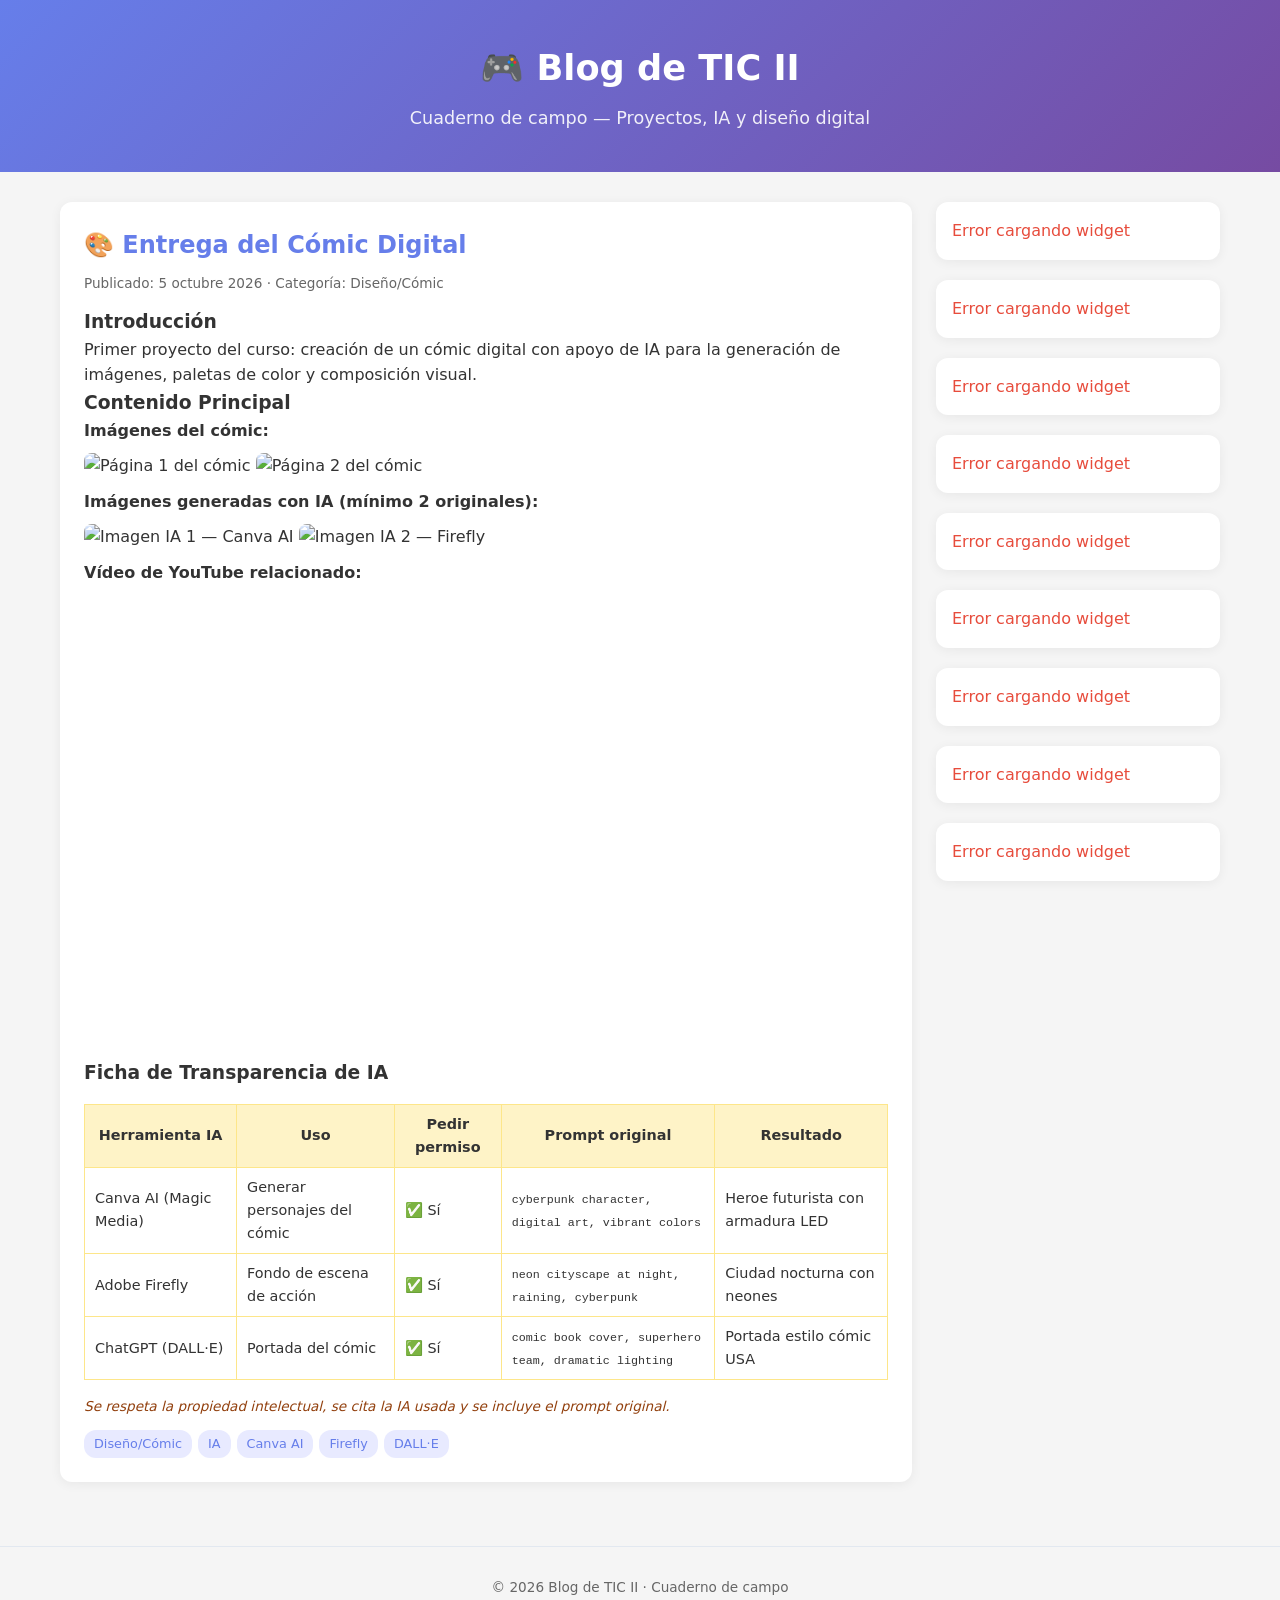
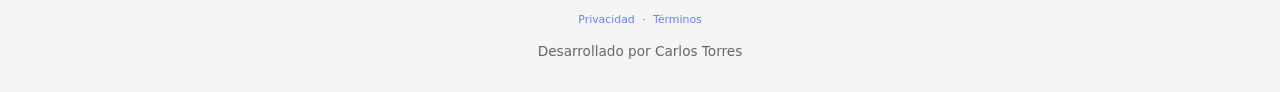
==== public/index.html @ 3292f3f3 "initial commit: blogger blog with 4 pages and 9 widgets" ====
<!DOCTYPE html>
<html lang="es">
<head>
  <meta charset="UTF-8">
  <meta name="viewport" content="width=device-width, initial-scale=1.0">
  <title>Inicio / Muro de Entradas — Blog de TIC II</title>
  <link rel="stylesheet" href="css/style.css">
</head>
<body>
  <header class="header">
    <h1>🎮 Blog de TIC II</h1>
    <p>Cuaderno de campo — Proyectos, IA y diseño digital</p>
  </header>

  <div class="layout">
    <main class="main">
      <!-- ENTRADA 1: Entrega del Cómic Digital -->
      <article class="post">
        <h2>🎨 Entrega del Cómic Digital</h2>
        <div class="meta">Publicado: 5 octubre 2026 · Categoría: Diseño/Cómic</div>

        <h3>Introducción</h3>
        <p>Primer proyecto del curso: creación de un cómic digital con apoyo de IA para la generación de imágenes, paletas de color y composición visual.</p>

        <h3>Contenido Principal</h3>
        <p><strong>Imágenes del cómic:</strong></p>
        <img src="img/comic-1.jpg" alt="Página 1 del cómic" />
        <img src="img/comic-2.jpg" alt="Página 2 del cómic" />

        <p><strong>Imágenes generadas con IA (mínimo 2 originales):</strong></p>
        <img src="img/ia-1.jpg" alt="Imagen IA 1 — Canva AI" />
        <img src="img/ia-2.jpg" alt="Imagen IA 2 — Firefly" />

        <p><strong>Vídeo de YouTube relacionado:</strong></p>
        <div class="video-wrap">
          <iframe src="https://www.youtube.com/embed/dQw4w9WgXcQ" frameborder="0" allowfullscreen></iframe>
        </div>

        <h3>Ficha de Transparencia de IA</h3>
        <table class="transparency">
          <tr><th>Herramienta IA</th><th>Uso</th><th>Pedir permiso</th><th>Prompt original</th><th>Resultado</th></tr>
          <tr>
            <td>Canva AI (Magic Media)</td>
            <td>Generar personajes del cómic</td>
            <td>✅ Sí</td>
            <td><code>cyberpunk character, digital art, vibrant colors</code></td>
            <td>Heroe futurista con armadura LED</td>
          </tr>
          <tr>
            <td>Adobe Firefly</td>
            <td>Fondo de escena de acción</td>
            <td>✅ Sí</td>
            <td><code>neon cityscape at night, raining, cyberpunk</code></td>
            <td>Ciudad nocturna con neones</td>
          </tr>
          <tr>
            <td>ChatGPT (DALL·E)</td>
            <td>Portada del cómic</td>
            <td>✅ Sí</td>
            <td><code>comic book cover, superhero team, dramatic lighting</code></td>
            <td>Portada estilo cómic USA</td>
          </tr>
        </table>
        <p class="transparency-note"><em>Se respeta la propiedad intelectual, se cita la IA usada y se incluye el prompt original.</em></p>

        <div class="tags">
          <span>Diseño/Cómic</span><span>IA</span><span>Canva AI</span><span>Firefly</span><span>DALL·E</span>
        </div>
      </article>
    </main>

    <aside class="sidebar">
      <div class="widget" id="widget-search"></div>
      <div class="widget" id="widget-counter"></div>
      <div class="widget" id="widget-weather"></div>
      <div class="widget" id="widget-contact"></div>
      <div class="widget" id="widget-poll"></div>
      <div class="widget" id="widget-comments"></div>
      <div class="widget" id="widget-clock"></div>
      <div class="widget" id="widget-rss"></div>
      <div class="widget" id="widget-translate"></div>
    </aside>
  </div>

  <footer class="footer">
    <p>&copy; 2026 Blog de TIC II · Cuaderno de campo</p>
    <p class="footer-legal"><a href="privacidad.html">Privacidad</a> · <a href="terminos.html">Términos</a></p>
    <p>Desarrollado por Carlos Torres</p>
  </footer>

  <script src="js/widgets.js"></script>
  <script src="js/main.js"></script>
</body>
</html>
---- public/css/style.css ----
:root {
  --primary: #667eea;
  --primary-dark: #5a67d8;
  --secondary: #764ba2;
  --accent: #fbbf24;
  --bg: #f5f5f5;
  --card-bg: #ffffff;
  --text: #333333;
  --muted: #666666;
  --border: #e2e8f0;
  --radius: 12px;
  --shadow: 0 2px 12px rgba(0,0,0,0.06);
  --transition: all .2s ease;
}

* {
  margin: 0;
  padding: 0;
  box-sizing: border-box;
}

body {
  font-family: 'Segoe UI', system-ui, sans-serif;
  background: var(--bg);
  color: var(--text);
  line-height: 1.6;
}

a {
  color: var(--primary);
  text-decoration: none;
}
a:hover {
  text-decoration: underline;
}

header {
  background: linear-gradient(135deg, var(--primary), var(--secondary));
  color: #fff;
  padding: 40px 20px;
  text-align: center;
}
header h1 {
  font-size: 2.2em;
  margin-bottom: 8px;
}
header p {
  opacity: 0.9;
  font-size: 1.1em;
}

.layout {
  display: flex;
  gap: 24px;
  max-width: 1200px;
  margin: 30px auto;
  padding: 0 20px;
}
.main {
  flex: 3;
  min-width: 0;
}
.sidebar {
  flex: 1;
  min-width: 200px;
}

/* Cards */
.post, .profile-card, .section, .category {
  background: var(--card-bg);
  border-radius: var(--radius);
  padding: 24px;
  margin-bottom: 24px;
  box-shadow: var(--shadow);
  transition: var(--transition);
}
.post:hover, .profile-card:hover, .section:hover, .category:hover {
  transform: translateY(-2px);
  box-shadow: 0 4px 20px rgba(0,0,0,0.08);
}

/* Post specifics */
.post h2 {
  color: var(--primary);
  margin-bottom: 8px;
}
.post .meta {
  font-size: 0.85em;
  color: var(--muted);
  margin-bottom: 12px;
}
.post img, .post video {
  max-width: 100%;
  border-radius: 8px;
  margin: 10px 0;
}
.video-wrap {
  position: relative;
  padding-bottom: 56.25%;
  height: 0;
  overflow: hidden;
  border-radius: 8px;
  margin: 10px 0;
}
.video-wrap iframe {
  position: absolute;
  top: 0;
  left: 0;
  width: 100%;
  height: 100%;
  border: 0;
}
.transparency {
  width: 100%;
  border-collapse: collapse;
  margin: 16px 0;
  font-size: 0.9em;
}
.transparency th,
.transparency td {
  padding: 8px 10px;
  border: 1px solid #fde68a;
}
.transparency th {
  background: #fef3c7;
}
.transparency-note {
  margin-top: 10px;
  font-size: 0.85em;
  color: #92400e;
}
.tags {
  display: flex;
  gap: 6px;
  flex-wrap: wrap;
  margin-top: 12px;
}
.tags span {
  background: #e8eaff;
  color: var(--primary);
  padding: 4px 10px;
  border-radius: 12px;
  font-size: 0.8em;
}

/* Profile card */
.profile-card {
  text-align: center;
}
.profile-card img {
  width: 150px;
  height: 150px;
  border-radius: 50%;
  object-fit: cover;
  border: 4px solid var(--primary);
  margin-bottom: 16px;
}
.profile-card h2 {
  color: var(--primary);
  margin: 12px 0 4px;
}
.profile-card .role {
  color: var(--muted);
  font-size: 0.9em;
  margin-bottom: 16px;
}
.skills {
  display: flex;
  gap: 8px;
  flex-wrap: wrap;
  justify-content: center;
  margin: 16px 0;
}
.skills span {
  background: #e8eaff;
  color: var(--primary);
  padding: 6px 14px;
  border-radius: 20px;
  font-size: 0.85em;
}

/* Section titles */
.section h2, .category h2 {
  color: var(--primary);
  margin-bottom: 16px;
  border-bottom: 2px solid #e8eaff;
  padding-bottom: 8px;
}

/* Project list */
.project-list {
  list-style: none;
}
.project-list li {
  padding: 10px 0;
  border-bottom: 1px solid #eee;
  display: flex;
  justify-content: space-between;
  align-items: center;
}
.project-list li:last-child {
  border-bottom: none;
}
.project-list a {
  color: var(--primary);
  font-weight: 500;
}
.project-list a:hover {
  text-decoration: underline;
}
.badge {
  font-size: 0.75em;
  padding: 3px 8px;
  border-radius: 10px;
}
.badge-done {
  background: #d1fae5;
  color: #065f46;
}
.badge-wip {
  background: #fef3c7;
  color: #92400e;
}
.badge-planned {
  background: #e5e7eb;
  color: #4b5563;
}

/* Tool list */
.tool-list {
  list-style: none;
}
.tool-list li {
  padding: 10px 0;
  border-bottom: 1px solid #eee;
  display: flex;
  justify-content: space-between;
  align-items: center;
}
.tool-list li:last-child {
  border-bottom: none;
}
.tool-list a {
  color: #1a73e8;
  font-weight: 500;
}
.tool-list a:hover {
  text-decoration: underline;
}
.tag {
  font-size: 0.75em;
  padding: 3px 8px;
  border-radius: 10px;
  background: #e8eaff;
  color: var(--primary);
}

/* Widgets */
.widget {
  background: var(--card-bg);
  border-radius: var(--radius);
  padding: 16px;
  margin-bottom: 20px;
  box-shadow: var(--shadow);
}
.widget h3 {
  margin-top: 0;
  margin-bottom: 12px;
  color: var(--primary);
  font-size: 1.1em;
}

/* Nav (injected) */
.nav {
  display: flex;
  justify-content: space-between;
  align-items: center;
  background: #fff;
  padding: 12px 20px;
  box-shadow: 0 2px 8px rgba(0,0,0,0.08);
  margin-bottom: 24px;
}
.nav-brand {
  font-weight: 600;
  color: var(--primary);
  font-size: 1.2em;
}
.nav-links {
  display: flex;
  gap: 16px;
}
.nav-links a {
  color: var(--primary);
  font-weight: 500;
  padding: 6px 12px;
  border-radius: 20px;
  transition: var(--transition);
}
.nav-links a:hover {
  background: var(--primary);
  color: #fff;
}

/* Footer */
.footer {
  text-align: center;
  padding: 30px;
  color: var(--muted);
  font-size: 0.85em;
  margin-top: 40px;
  border-top: 1px solid var(--border);
}
.footer-legal {
  margin: 12px 0;
  font-size: 0.8em;
}
.footer-legal a {
  color: var(--primary);
  margin: 0 4px;
}
.footer-legal a:hover {
  text-decoration: underline;
}

/* Responsive */
@media (max-width: 768px) {
  .layout {
    flex-direction: column;
  }
  header h1 {
    font-size: 1.8em;
  }
}
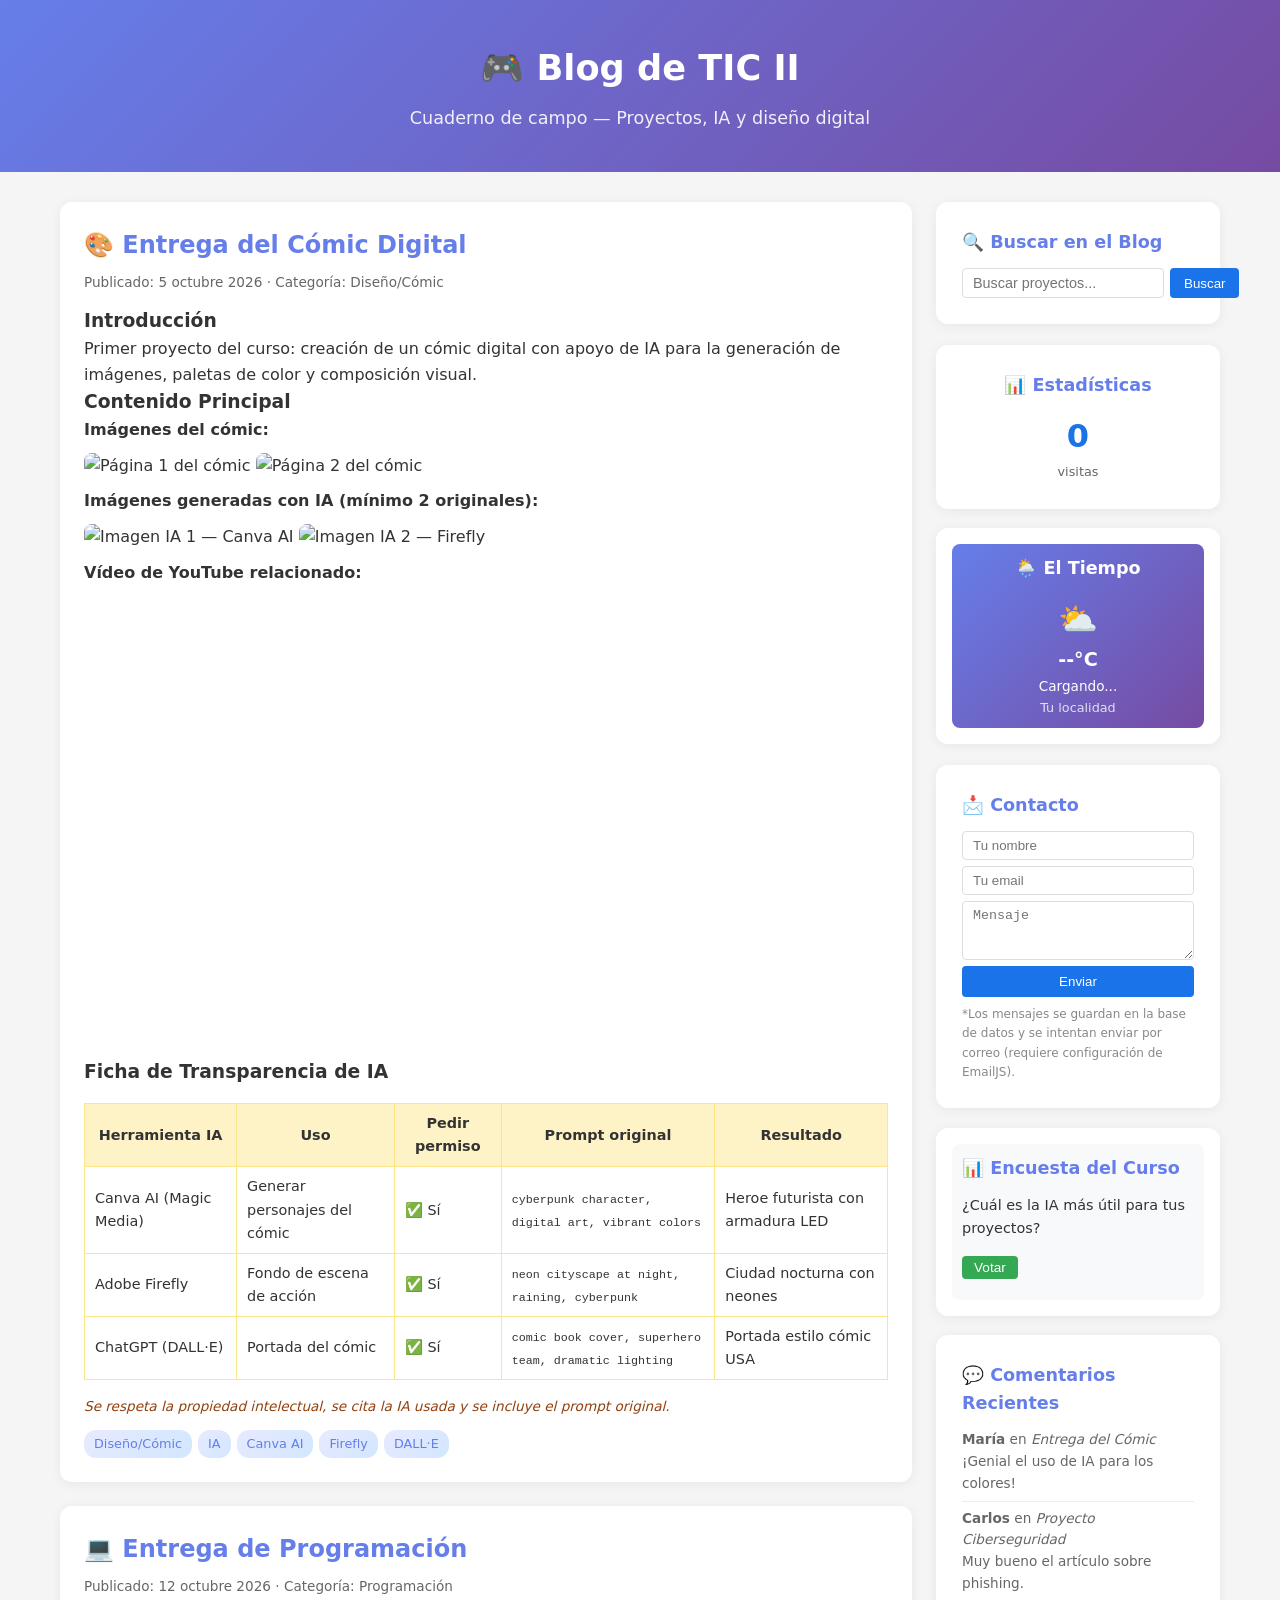
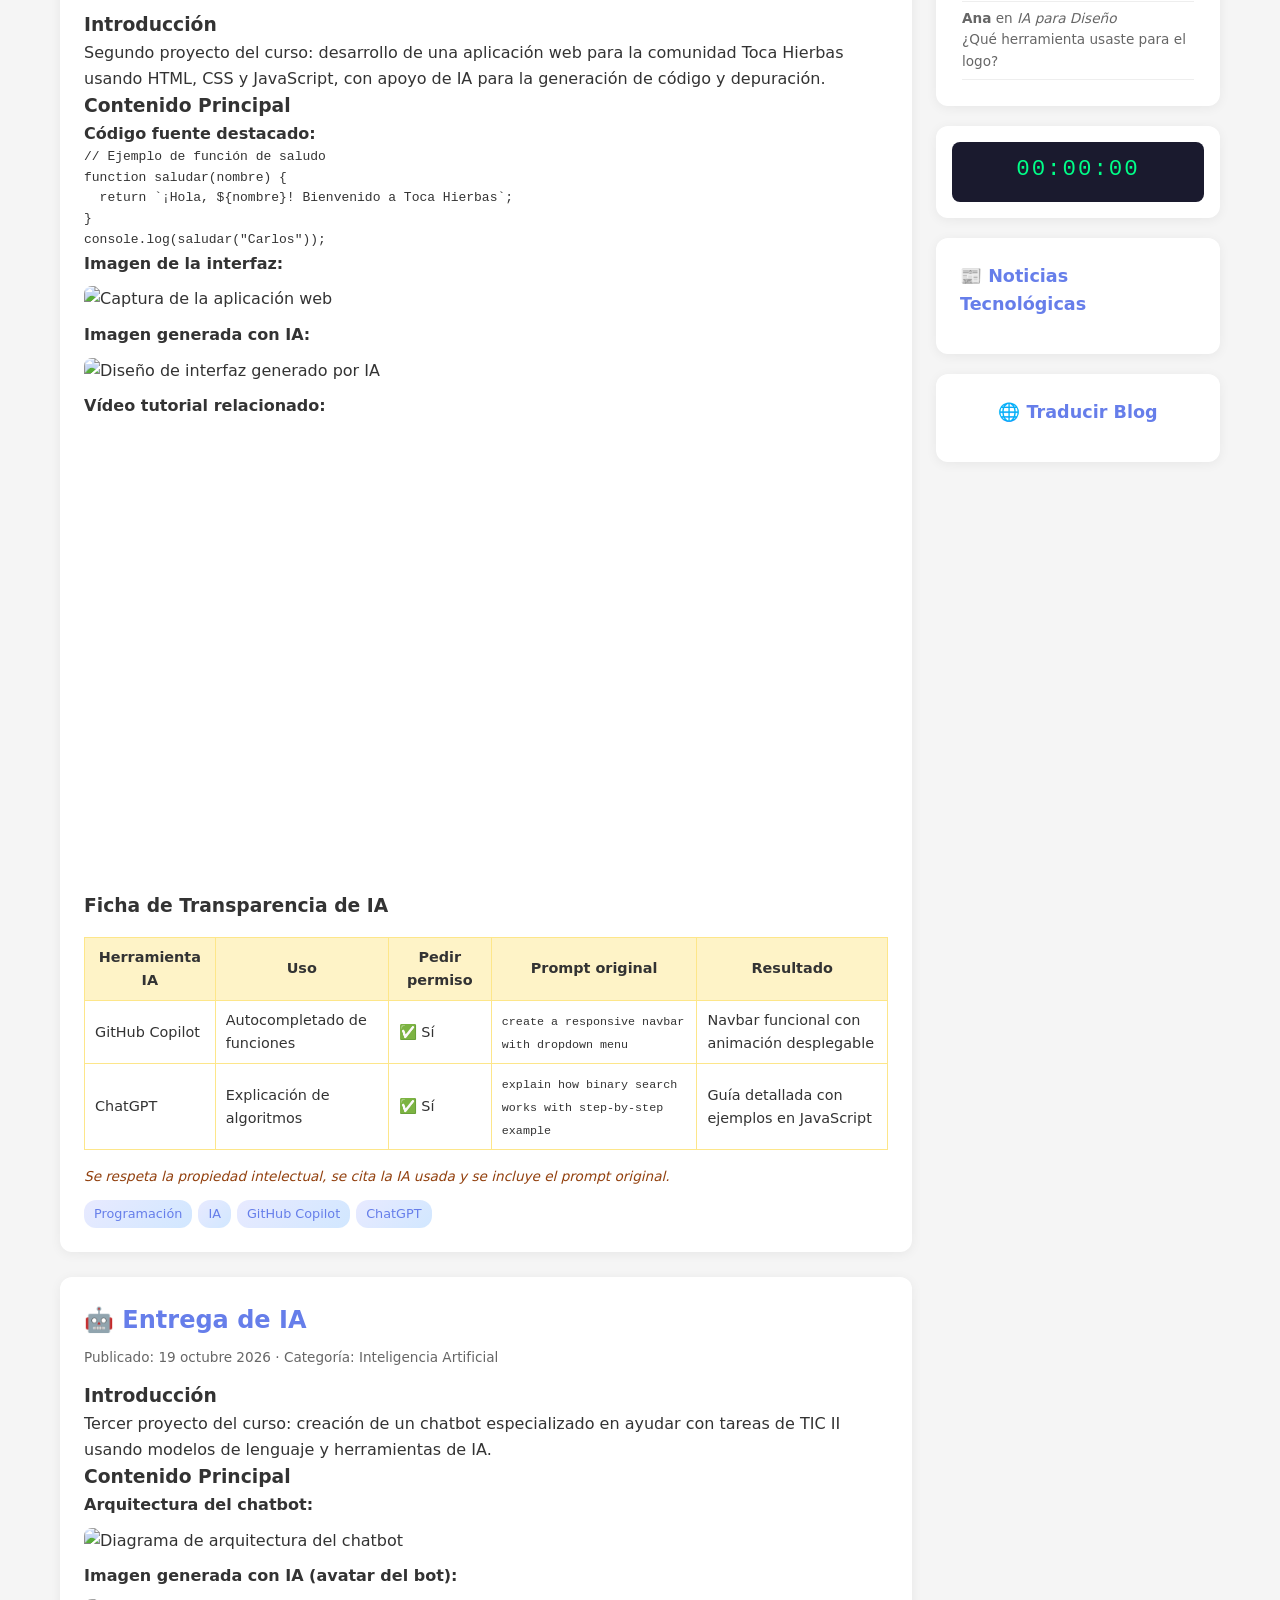
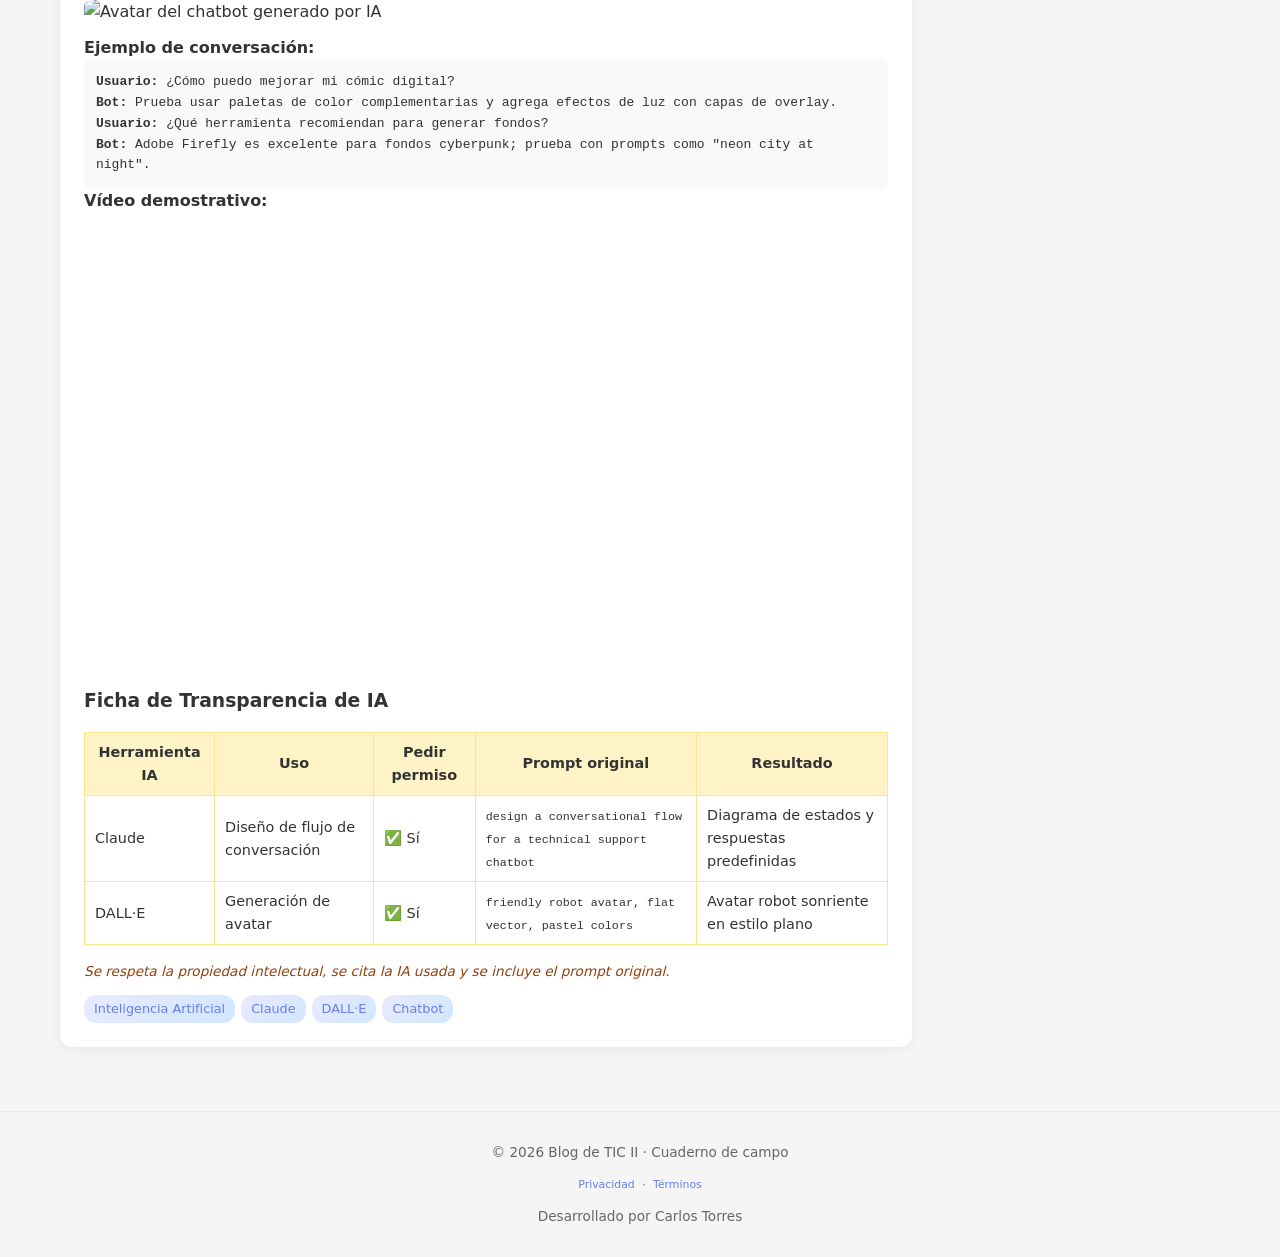
==== commit 2185e23d: "add more entries (programming, IA) and enhance aesthetics with fade-in animations and improved hover" ====
--- a/public/index.html
+++ b/public/index.html
@@ -67,6 +67,112 @@
           <span>Diseño/Cómic</span><span>IA</span><span>Canva AI</span><span>Firefly</span><span>DALL·E</span>
         </div>
       </article>
+
+      <!-- ENTRADA 2: Entrega de Programación -->
+      <article class="post">
+        <h2>💻 Entrega de Programación</h2>
+        <div class="meta">Publicado: 12 octubre 2026 · Categoría: Programación</div>
+
+        <h3>Introducción</h3>
+        <p>Segundo proyecto del curso: desarrollo de una aplicación web para la comunidad Toca Hierbas usando HTML, CSS y JavaScript, con apoyo de IA para la generación de código y depuración.</p>
+
+        <h3>Contenido Principal</h3>
+        <p><strong>Código fuente destacado:</strong></p>
+        <pre><code>// Ejemplo de función de saludo
+function saludar(nombre) {
+  return `¡Hola, ${nombre}! Bienvenido a Toca Hierbas`;
+}
+console.log(saludar(&quot;Carlos&quot;));</code></pre>
+
+        <p><strong>Imagen de la interfaz:</strong></p>
+        <img src="img/prog-1.jpg" alt="Captura de la aplicación web" />
+
+        <p><strong>Imagen generada con IA:</strong></p>
+        <img src="img/prog-ia.jpg" alt="Diseño de interfaz generado por IA" />
+
+        <p><strong>Vídeo tutorial relacionado:</strong></p>
+        <div class="video-wrap">
+          <iframe src="https://www.youtube.com/embed/8sh2xT6gx9M" frameborder="0" allowfullscreen></iframe>
+        </div>
+
+        <h3>Ficha de Transparencia de IA</h3>
+        <table class="transparency">
+          <tr><th>Herramienta IA</th><th>Uso</th><th>Pedir permiso</th><th>Prompt original</th><th>Resultado</th></tr>
+          <tr>
+            <td>GitHub Copilot</td>
+            <td>Autocompletado de funciones</td>
+            <td>✅ Sí</td>
+            <td><code>create a responsive navbar with dropdown menu</code></td>
+            <td>Navbar funcional con animación desplegable</td>
+          </tr>
+          <tr>
+            <td>ChatGPT</td>
+            <td>Explicación de algoritmos</td>
+            <td>✅ Sí</td>
+            <td><code>explain how binary search works with step-by-step example</code></td>
+            <td>Guía detallada con ejemplos en JavaScript</td>
+          </tr>
+        </table>
+        <p class="transparency-note"><em>Se respeta la propiedad intelectual, se cita la IA usada y se incluye el prompt original.</em></p>
+
+        <div class="tags">
+          <span>Programación</span><span>IA</span><span>GitHub Copilot</span><span>ChatGPT</span>
+        </div>
+      </article>
+
+      <!-- ENTRADA 3: Entrega de IA -->
+      <article class="post">
+        <h2>🤖 Entrega de IA</h2>
+        <div class="meta">Publicado: 19 octubre 2026 · Categoría: Inteligencia Artificial</div>
+
+        <h3>Introducción</h3>
+        <p>Tercer proyecto del curso: creación de un chatbot especializado en ayudar con tareas de TIC II usando modelos de lenguaje y herramientas de IA.</p>
+
+        <h3>Contenido Principal</h3>
+        <p><strong>Arquitectura del chatbot:</strong></p>
+        <img src="img/ia-arq.jpg" alt="Diagrama de arquitectura del chatbot" />
+
+        <p><strong>Imagen generada con IA (avatar del bot):</strong></p>
+        <img src="img/ia-avatar.jpg" alt="Avatar del chatbot generado por IA" />
+
+        <p><strong>Ejemplo de conversación:</strong></p>
+        <div style="background:#f8f9fa; padding:12px; border-radius:6px; font-family:monospace;">
+          <div><strong>Usuario:</strong> ¿Cómo puedo mejorar mi cómic digital?</div>
+          <div><strong>Bot:</strong> Prueba usar paletas de color complementarias y agrega efectos de luz con capas de overlay.</div>
+          <div><strong>Usuario:</strong> ¿Qué herramienta recomiendan para generar fondos?</div>
+          <div><strong>Bot:</strong> Adobe Firefly es excelente para fondos cyberpunk; prueba con prompts como &quot;neon city at night&quot;.</div>
+        </div>
+
+        <p><strong>Vídeo demostrativo:</strong></p>
+        <div class="video-wrap">
+          <iframe src="https://www.youtube.com/embed/0wO8QUPZH9E" frameborder="0" allowfullscreen></iframe>
+        </div>
+
+        <h3>Ficha de Transparencia de IA</h3>
+        <table class="transparency">
+          <tr><th>Herramienta IA</th><th>Uso</th><th>Pedir permiso</th><th>Prompt original</th><th>Resultado</th></tr>
+          <tr>
+            <td>Claude</td>
+            <td>Diseño de flujo de conversación</td>
+            <td>✅ Sí</td>
+            <td><code>design a conversational flow for a technical support chatbot</code></td>
+            <td>Diagrama de estados y respuestas predefinidas</td>
+          </tr>
+          <tr>
+            <td>DALL·E</td>
+            <td>Generación de avatar</td>
+            <td>✅ Sí</td>
+            <td><code>friendly robot avatar, flat vector, pastel colors</code></td>
+            <td>Avatar robot sonriente en estilo plano</td>
+          </tr>
+        </table>
+        <p class="transparency-note"><em>Se respeta la propiedad intelectual, se cita la IA usada y se incluye el prompt original.</em></p>
+
+        <div class="tags">
+          <span>Inteligencia Artificial</span><span>Claude</span><span>DALL·E</span><span>Chatbot</span>
+        </div>
+      </article>
+
     </main>
 
     <aside class="sidebar">
@@ -90,5 +196,12 @@
 
   <script src="js/widgets.js"></script>
   <script src="js/main.js"></script>
-</body>
-</html>+  <script>
+    document.addEventListener('DOMContentLoaded', () => {
+      document.querySelectorAll('.post, .widget').forEach(el => {
+        el.classList.add('fade-in');
+      });
+    });
+  </script>
+  </body>
+  </html>
--- a/public/css/style.css
+++ b/public/css/style.css
@@ -330,4 +330,61 @@
   header h1 {
     font-size: 1.8em;
   }
+}
+
+/* Fade-in animation */
+@keyframes fadeInUp {
+  from {
+    opacity: 0;
+    transform: translateY(20px);
+  }
+  to {
+    opacity: 1;
+    transform: translateY(0);
+  }
+}
+
+.fade-in {
+  opacity: 0;
+  transform: translateY(20px);
+  animation: fadeInUp 0.6s ease forwards;
+}
+
+/* Apply fade-in to posts and widgets */
+.post, .widget {
+  will-change: opacity, transform;
+}
+
+/* Optional: stagger animation */
+.post:nth-child(2) { animation-delay: 0.1s; }
+.post:nth-child(3) { animation-delay: 0.2s; }
+.widget:nth-child(2) { animation-delay: 0.1s; }
+.widget:nth-child(3) { animation-delay: 0.2s; }
+.widget:nth-child(4) { animation-delay: 0.3s; }
+.widget:nth-child(5) { animation-delay: 0.4s; }
+.widget:nth-child(6) { animation-delay: 0.5s; }
+.widget:nth-child(7) { animation-delay: 0.6s; }
+.widget:nth-child(8) { animation-delay: 0.7s; }
+.widget:nth-child(9) { animation-delay: 0.8s; }
+
+/* Enhanced card hover */
+.post:hover, .profile-card:hover, .section:hover, .category:hover {
+  transform: translateY(-4px);
+  box-shadow: 0 8px 25px rgba(0,0,0,0.12);
+}
+
+/* Subtle gradient accent on tags */
+.tags span {
+  background: linear-gradient(135deg, #e8eaff, #d1e7ff);
+}
+
+/* Input focus effect */
+input, textarea {
+  border-color: var(--primary);
+  transition: border-color 0.3s ease;
+}
+input:focus, textarea:focus {
+  outline: none;
+  border-color: var(--primary);
+  box-shadow: 0 0 0 3px rgba(102, 126, 234, 0.2);
 }
